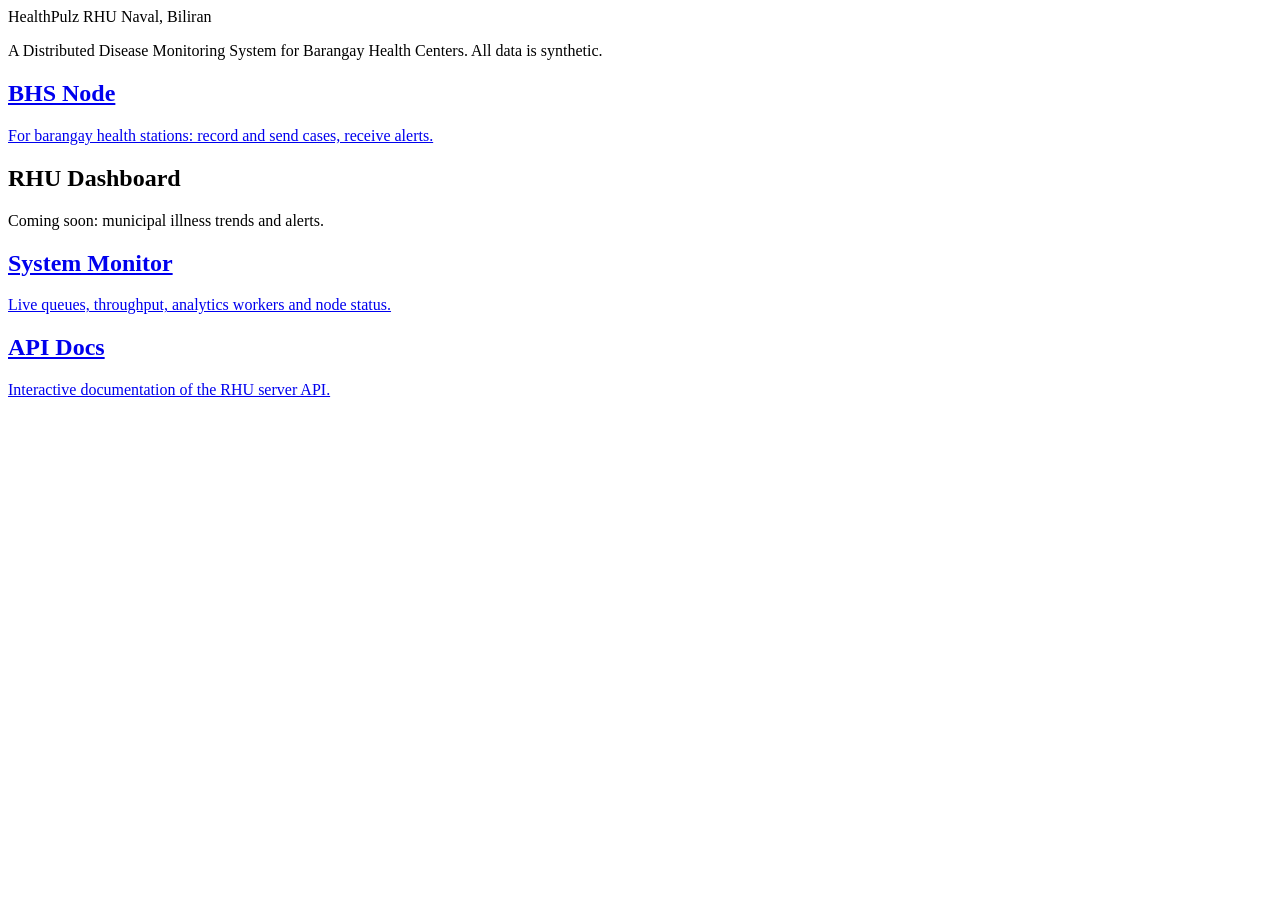
==== web/index.html @ d1b82925 "Add System Monitor page and screen spec for the designer - Live view of the MONITOR feed: join addre" ====
<!doctype html>
<html lang="en">
<head>
  <meta charset="utf-8">
  <meta name="viewport" content="width=device-width, initial-scale=1">
  <title>HealthPulz</title>
  <link rel="icon" href="data:,">
  <link rel="stylesheet" href="/css/base.css">
</head>
<body>
  <header class="app-header">
    <div class="brand">
      <span class="brand-name">HealthPulz</span>
      <span class="brand-role">RHU Naval, Biliran</span>
    </div>
  </header>

  <main class="container">
    <p class="muted">A Distributed Disease Monitoring System for Barangay Health Centers. All data is synthetic.</p>
    <nav class="links">
      <a class="card link-card" href="/node/">
        <h2>BHS Node</h2>
        <span class="muted small">For barangay health stations: record and send cases, receive alerts.</span>
      </a>
      <a class="card link-card" aria-disabled="true">
        <h2>RHU Dashboard</h2>
        <span class="muted small">Coming soon: municipal illness trends and alerts.</span>
      </a>
      <a class="card link-card" href="/monitor/">
        <h2>System Monitor</h2>
        <span class="muted small">Live queues, throughput, analytics workers and node status.</span>
      </a>
      <a class="card link-card" href="/docs">
        <h2>API Docs</h2>
        <span class="muted small">Interactive documentation of the RHU server API.</span>
      </a>
    </nav>
  </main>
</body>
</html>
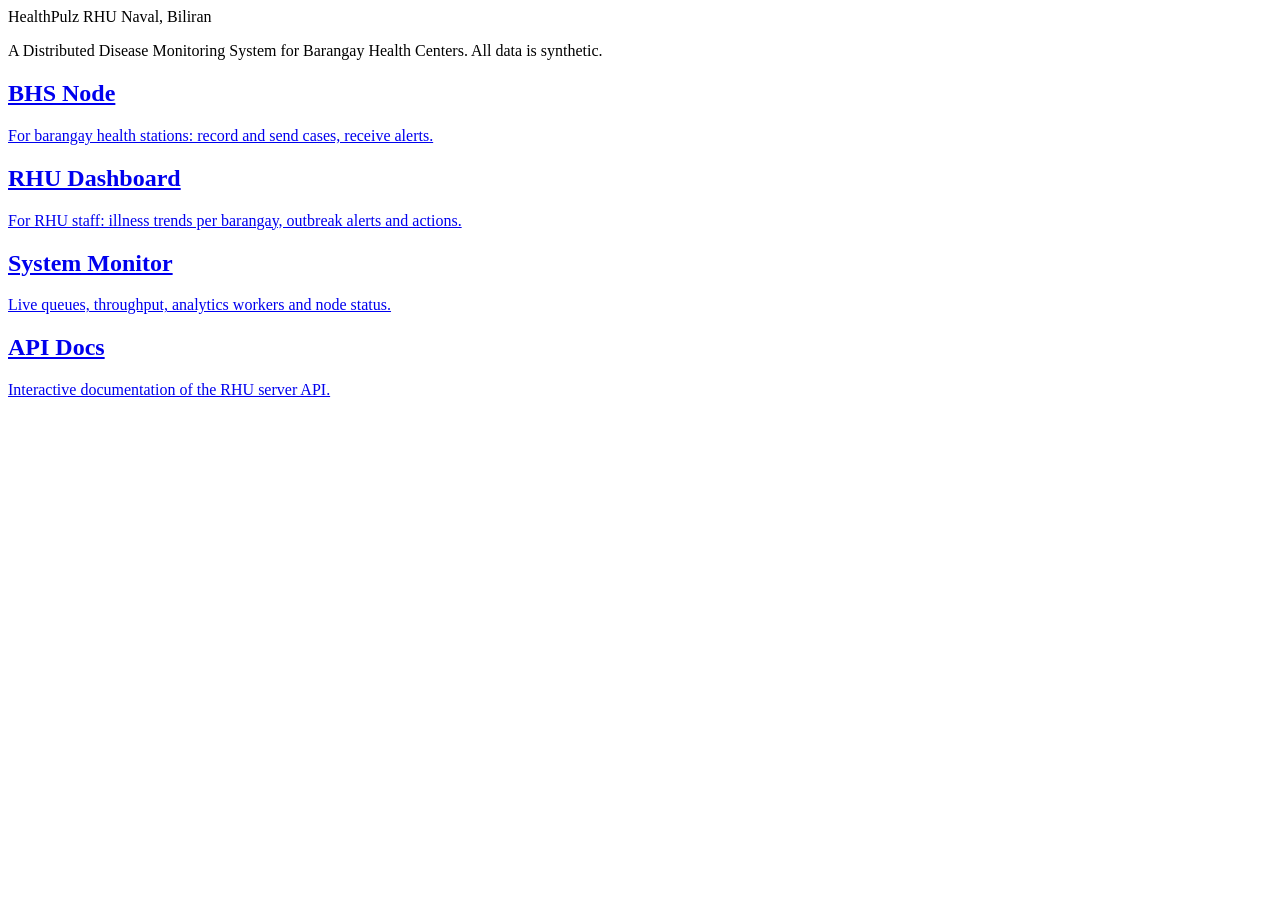
==== commit 4c091b3f: "Add RHU Dashboard page and screen specs for the designer - Disease cards with sparklines, active ale" ====
--- a/web/index.html
+++ b/web/index.html
@@ -22,9 +22,9 @@
         <h2>BHS Node</h2>
         <span class="muted small">For barangay health stations: record and send cases, receive alerts.</span>
       </a>
-      <a class="card link-card" aria-disabled="true">
+      <a class="card link-card" href="/dashboard/">
         <h2>RHU Dashboard</h2>
-        <span class="muted small">Coming soon: municipal illness trends and alerts.</span>
+        <span class="muted small">For RHU staff: illness trends per barangay, outbreak alerts and actions.</span>
       </a>
       <a class="card link-card" href="/monitor/">
         <h2>System Monitor</h2>
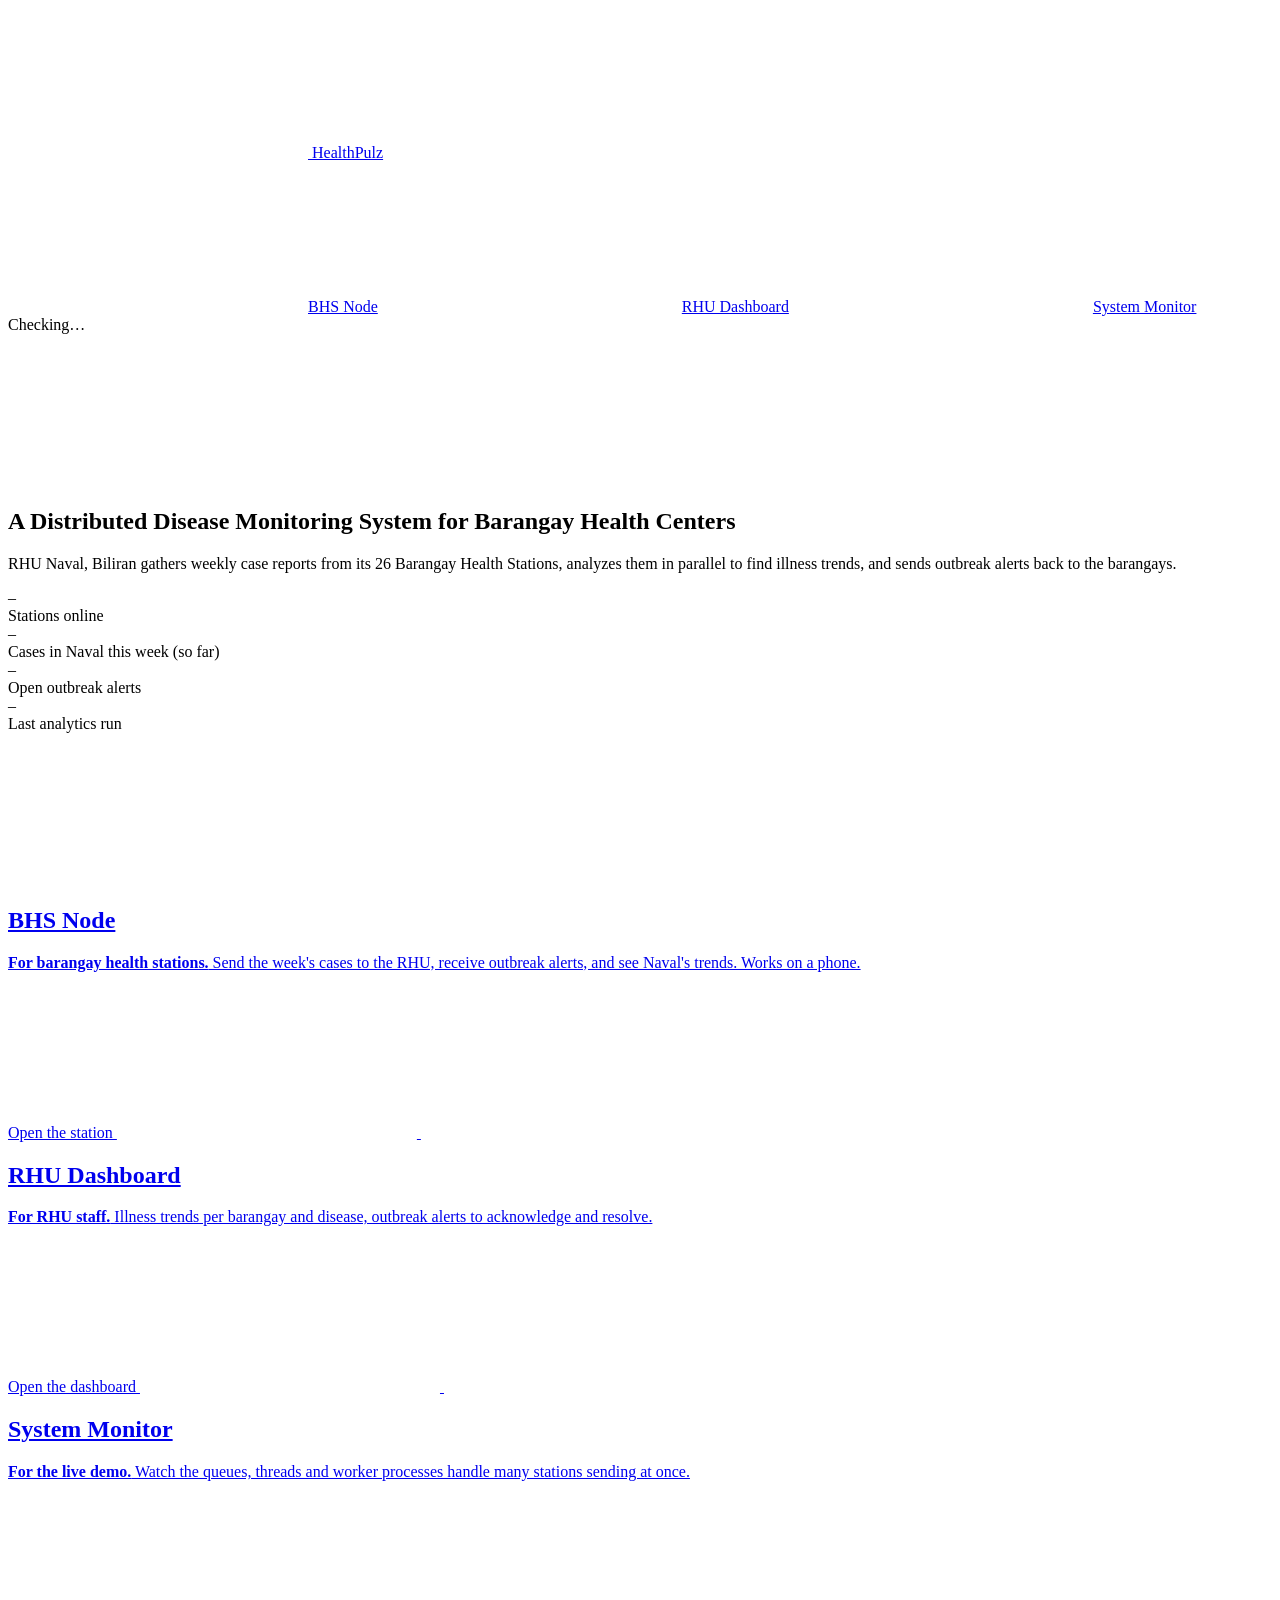
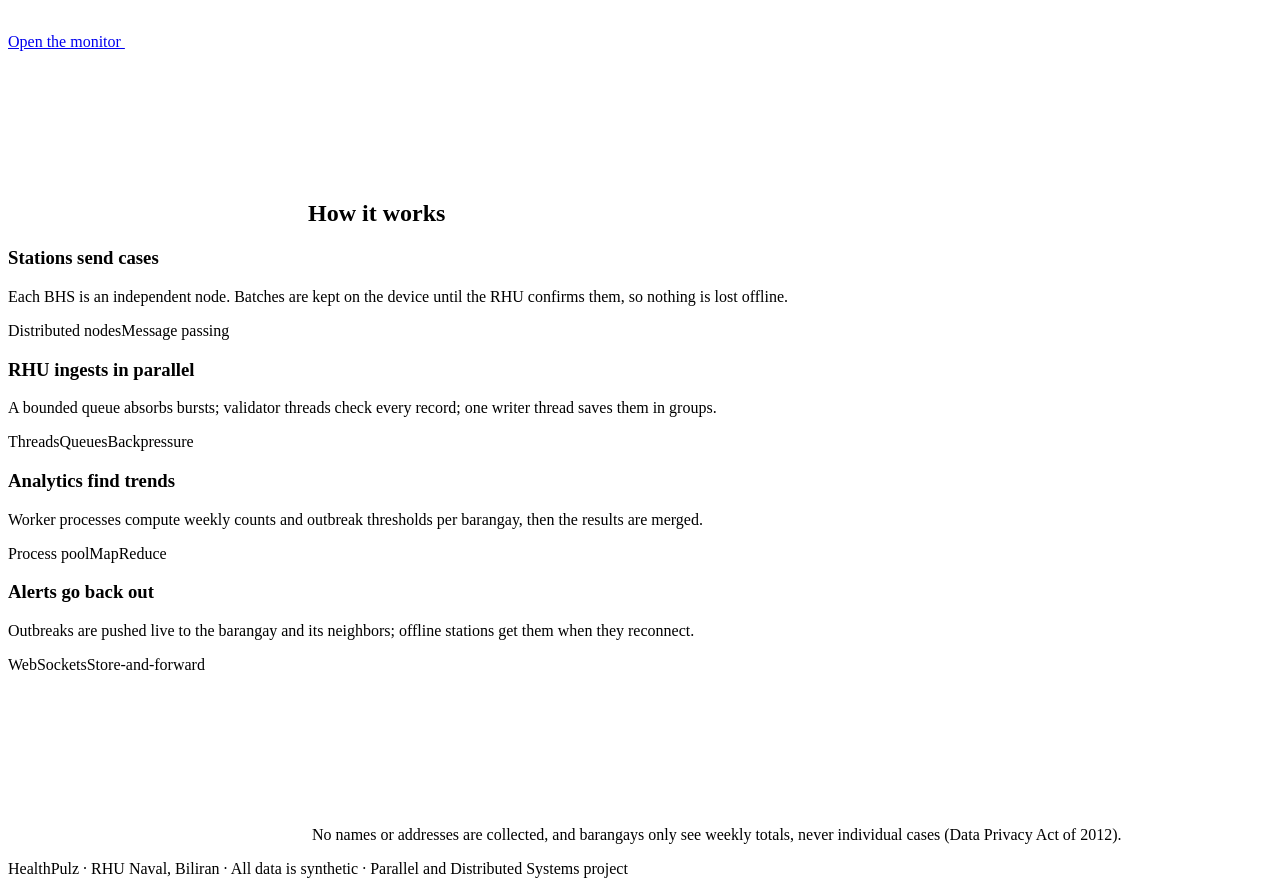
==== commit c153a7e5: "Design pass: shared design system, navigation, icons and home page - base.css rewritten as a design " ====
--- a/web/index.html
+++ b/web/index.html
@@ -3,38 +3,93 @@
 <head>
   <meta charset="utf-8">
   <meta name="viewport" content="width=device-width, initial-scale=1">
-  <title>HealthPulz</title>
+  <title>HealthPulz · RHU Naval</title>
   <link rel="icon" href="data:,">
   <link rel="stylesheet" href="/css/base.css">
 </head>
 <body>
   <header class="app-header">
-    <div class="brand">
+    <a class="brand" href="/">
+      <svg class="brand-mark" aria-hidden="true"><use href="/img/icons.svg#logo"/></svg>
       <span class="brand-name">HealthPulz</span>
-      <span class="brand-role">RHU Naval, Biliran</span>
-    </div>
+    </a>
+    <nav class="app-nav" aria-label="Pages">
+      <a href="/node/"><svg class="icon" aria-hidden="true"><use href="/img/icons.svg#station"/></svg>BHS Node</a>
+      <a href="/dashboard/"><svg class="icon" aria-hidden="true"><use href="/img/icons.svg#dashboard"/></svg>RHU Dashboard</a>
+      <a href="/monitor/"><svg class="icon" aria-hidden="true"><use href="/img/icons.svg#monitor"/></svg>System Monitor</a>
+    </nav>
+    <span id="connection" class="pill" role="status">Checking…</span>
   </header>
 
-  <main class="container">
-    <p class="muted">A Distributed Disease Monitoring System for Barangay Health Centers. All data is synthetic.</p>
-    <nav class="links">
-      <a class="card link-card" href="/node/">
+  <main class="container wide">
+    <section class="hero">
+      <svg class="brand-mark" aria-hidden="true"><use href="/img/icons.svg#logo"/></svg>
+      <h1>A Distributed Disease Monitoring System for Barangay Health Centers</h1>
+      <p>RHU Naval, Biliran gathers weekly case reports from its 26 Barangay Health Stations, analyzes them in parallel
+        to find illness trends, and sends outbreak alerts back to the barangays.</p>
+    </section>
+
+    <!-- Live numbers -->
+    <section class="stats kpis" aria-label="System right now">
+      <div class="stat"><div id="home-nodes" class="stat-value">–</div><div class="stat-label">Stations online</div></div>
+      <div class="stat"><div id="home-cases" class="stat-value">–</div><div class="stat-label">Cases in Naval this week (so far)</div></div>
+      <div class="stat"><div id="home-alerts" class="stat-value">–</div><div class="stat-label">Open outbreak alerts</div></div>
+      <div class="stat"><div id="home-analytics" class="stat-value">–</div><div class="stat-label" id="home-analytics-label">Last analytics run</div></div>
+    </section>
+
+    <!-- Who uses what -->
+    <section class="role-cards" aria-label="Pages">
+      <a class="card role-card" href="/node/">
+        <span class="role-icon"><svg class="icon" aria-hidden="true"><use href="/img/icons.svg#station"/></svg></span>
         <h2>BHS Node</h2>
-        <span class="muted small">For barangay health stations: record and send cases, receive alerts.</span>
+        <p><strong>For barangay health stations.</strong> Send the week's cases to the RHU, receive outbreak alerts, and see Naval's trends. Works on a phone.</p>
+        <span class="open">Open the station <svg class="icon" aria-hidden="true"><use href="/img/icons.svg#arrow"/></svg></span>
       </a>
-      <a class="card link-card" href="/dashboard/">
+      <a class="card role-card" href="/dashboard/">
+        <span class="role-icon"><svg class="icon" aria-hidden="true"><use href="/img/icons.svg#dashboard"/></svg></span>
         <h2>RHU Dashboard</h2>
-        <span class="muted small">For RHU staff: illness trends per barangay, outbreak alerts and actions.</span>
+        <p><strong>For RHU staff.</strong> Illness trends per barangay and disease, outbreak alerts to acknowledge and resolve.</p>
+        <span class="open">Open the dashboard <svg class="icon" aria-hidden="true"><use href="/img/icons.svg#arrow"/></svg></span>
       </a>
-      <a class="card link-card" href="/monitor/">
+      <a class="card role-card" href="/monitor/">
+        <span class="role-icon"><svg class="icon" aria-hidden="true"><use href="/img/icons.svg#monitor"/></svg></span>
         <h2>System Monitor</h2>
-        <span class="muted small">Live queues, throughput, analytics workers and node status.</span>
+        <p><strong>For the live demo.</strong> Watch the queues, threads and worker processes handle many stations sending at once.</p>
+        <span class="open">Open the monitor <svg class="icon" aria-hidden="true"><use href="/img/icons.svg#arrow"/></svg></span>
       </a>
-      <a class="card link-card" href="/docs">
-        <h2>API Docs</h2>
-        <span class="muted small">Interactive documentation of the RHU server API.</span>
-      </a>
-    </nav>
+    </section>
+
+    <!-- How it works -->
+    <section class="card" aria-labelledby="how-title">
+      <h2 id="how-title" class="section-title"><svg class="icon" aria-hidden="true"><use href="/img/icons.svg#layers"/></svg>How it works</h2>
+      <div class="steps">
+        <div class="step">
+          <h3>Stations send cases</h3>
+          <p>Each BHS is an independent node. Batches are kept on the device until the RHU confirms them, so nothing is lost offline.</p>
+          <div class="chips"><span class="chip">Distributed nodes</span><span class="chip">Message passing</span></div>
+        </div>
+        <div class="step">
+          <h3>RHU ingests in parallel</h3>
+          <p>A bounded queue absorbs bursts; validator threads check every record; one writer thread saves them in groups.</p>
+          <div class="chips"><span class="chip">Threads</span><span class="chip">Queues</span><span class="chip">Backpressure</span></div>
+        </div>
+        <div class="step">
+          <h3>Analytics find trends</h3>
+          <p>Worker processes compute weekly counts and outbreak thresholds per barangay, then the results are merged.</p>
+          <div class="chips"><span class="chip">Process pool</span><span class="chip">MapReduce</span></div>
+        </div>
+        <div class="step">
+          <h3>Alerts go back out</h3>
+          <p>Outbreaks are pushed live to the barangay and its neighbors; offline stations get them when they reconnect.</p>
+          <div class="chips"><span class="chip">WebSockets</span><span class="chip">Store-and-forward</span></div>
+        </div>
+      </div>
+      <p class="note"><svg class="icon" aria-hidden="true"><use href="/img/icons.svg#shield"/></svg>
+        No names or addresses are collected, and barangays only see weekly totals, never individual cases (Data Privacy Act of 2012).</p>
+    </section>
   </main>
+
+  <footer class="app-footer">HealthPulz · RHU Naval, Biliran · All data is synthetic · Parallel and Distributed Systems project</footer>
+  <script type="module" src="/js/home/main.js"></script>
 </body>
 </html>
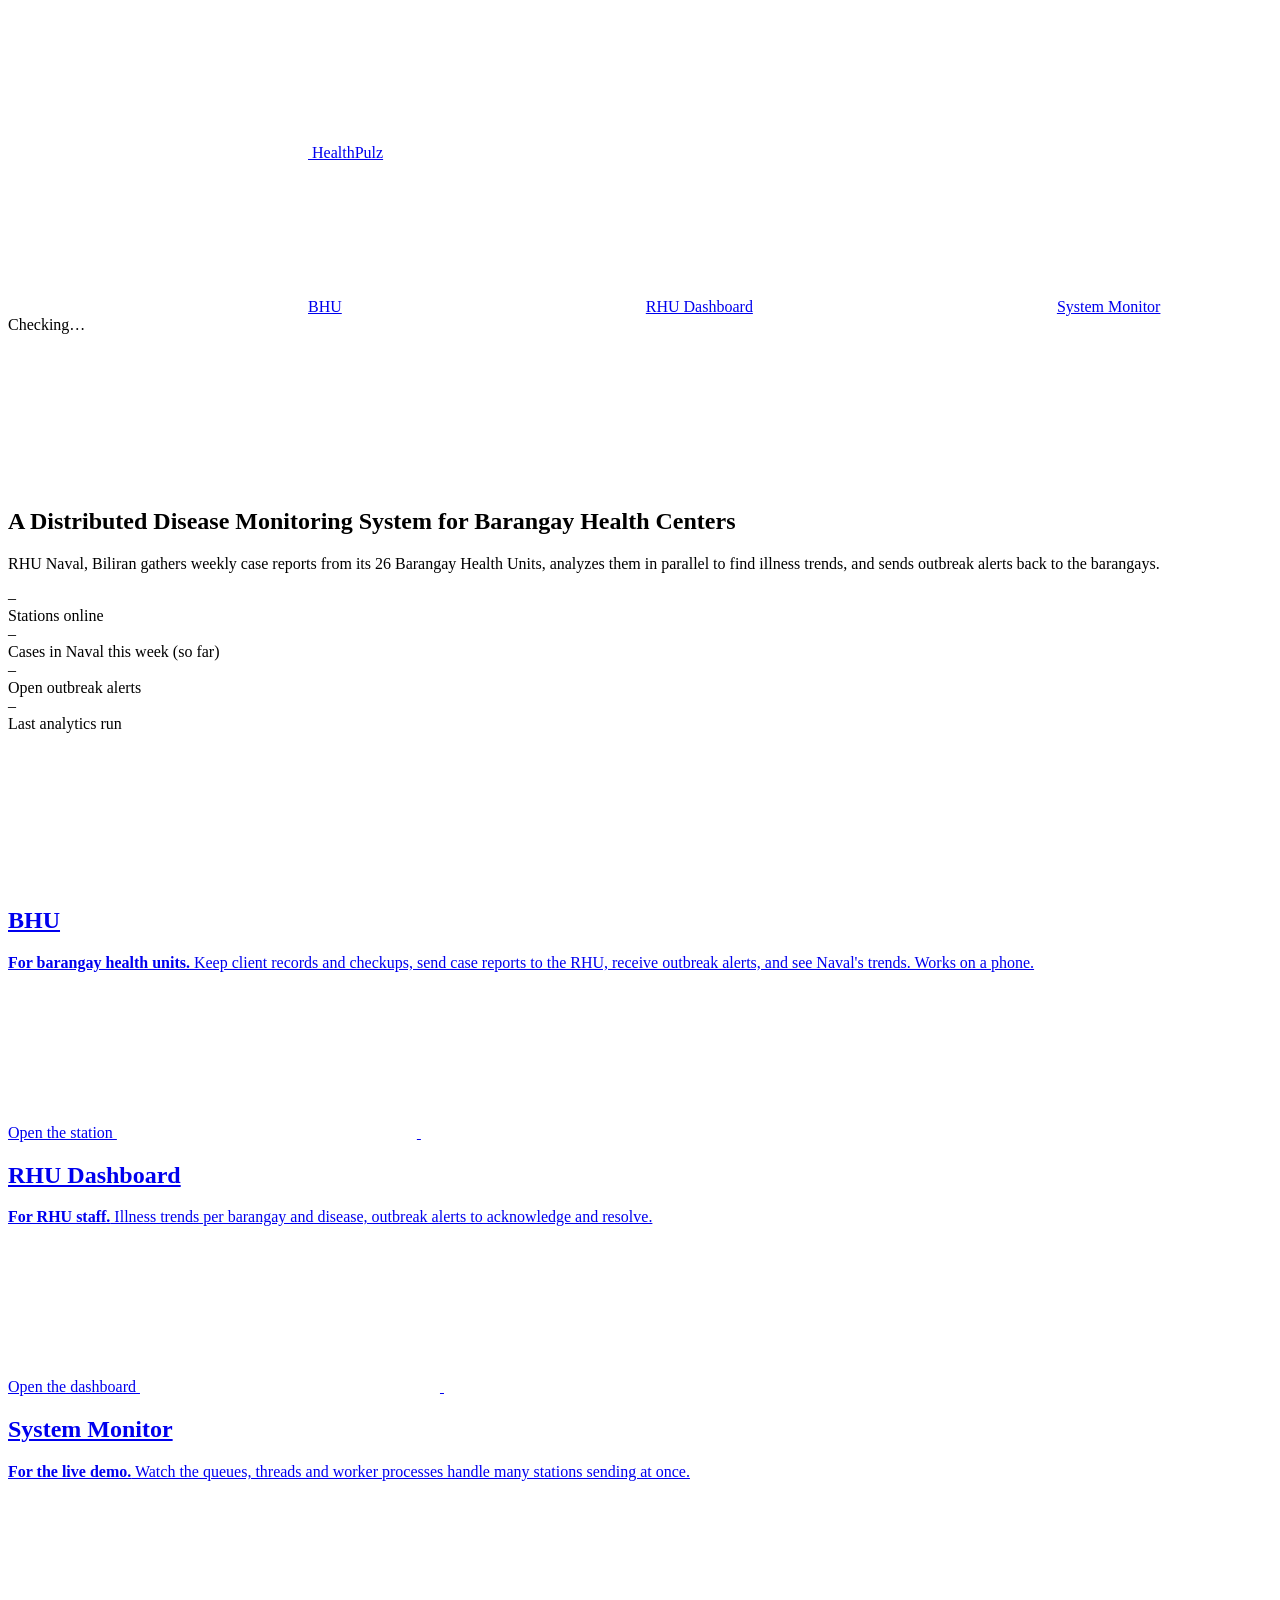
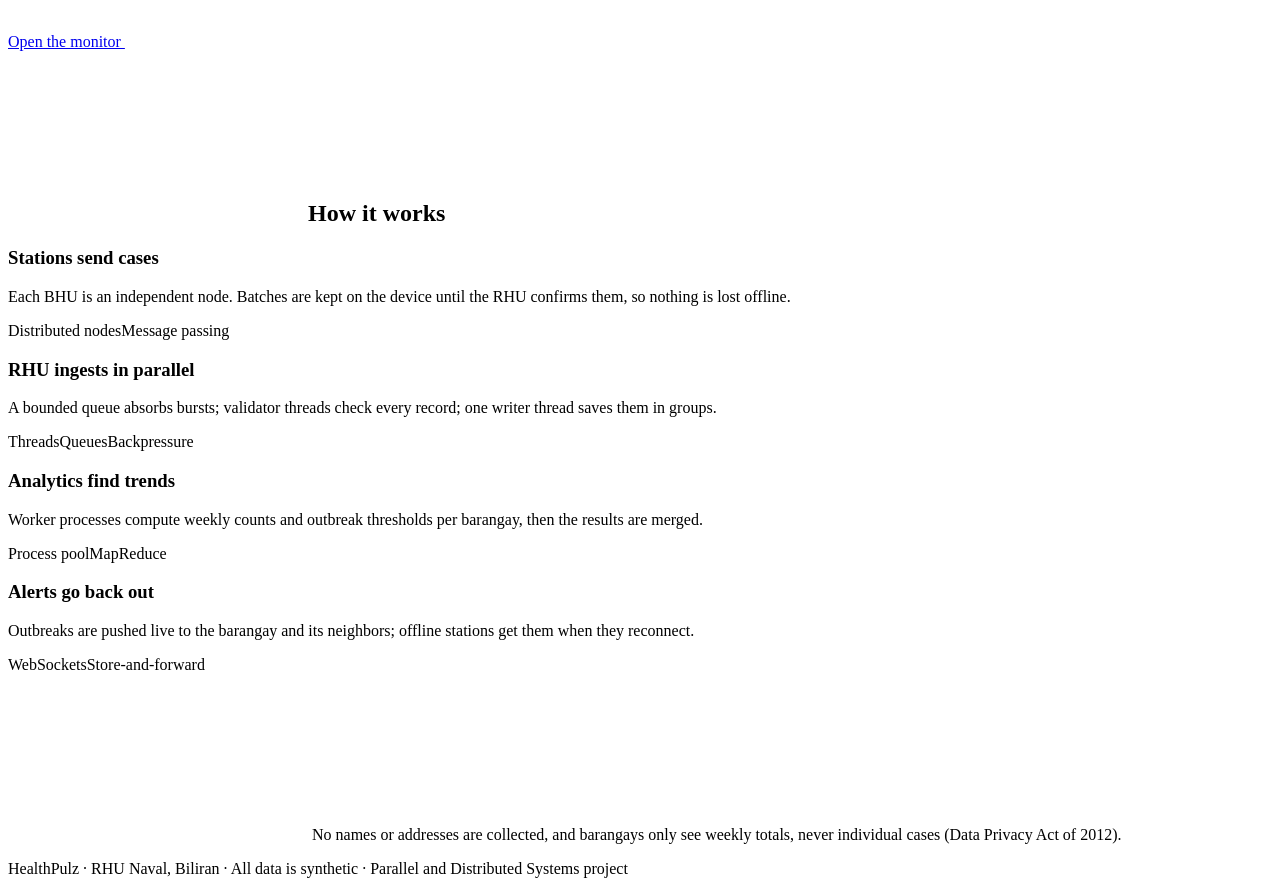
==== commit 78f736a0: "Turn the BHU page into a client records system - Clients, client profile, checkup form, visits and v" ====
--- a/web/index.html
+++ b/web/index.html
@@ -14,7 +14,7 @@
       <span class="brand-name">HealthPulz</span>
     </a>
     <nav class="app-nav" aria-label="Pages">
-      <a href="/node/"><svg class="icon" aria-hidden="true"><use href="/img/icons.svg#station"/></svg>BHS Node</a>
+      <a href="/node/"><svg class="icon" aria-hidden="true"><use href="/img/icons.svg#station"/></svg>BHU</a>
       <a href="/dashboard/"><svg class="icon" aria-hidden="true"><use href="/img/icons.svg#dashboard"/></svg>RHU Dashboard</a>
       <a href="/monitor/"><svg class="icon" aria-hidden="true"><use href="/img/icons.svg#monitor"/></svg>System Monitor</a>
     </nav>
@@ -25,7 +25,7 @@
     <section class="hero">
       <svg class="brand-mark" aria-hidden="true"><use href="/img/icons.svg#logo"/></svg>
       <h1>A Distributed Disease Monitoring System for Barangay Health Centers</h1>
-      <p>RHU Naval, Biliran gathers weekly case reports from its 26 Barangay Health Stations, analyzes them in parallel
+      <p>RHU Naval, Biliran gathers weekly case reports from its 26 Barangay Health Units, analyzes them in parallel
         to find illness trends, and sends outbreak alerts back to the barangays.</p>
     </section>
 
@@ -41,8 +41,8 @@
     <section class="role-cards" aria-label="Pages">
       <a class="card role-card" href="/node/">
         <span class="role-icon"><svg class="icon" aria-hidden="true"><use href="/img/icons.svg#station"/></svg></span>
-        <h2>BHS Node</h2>
-        <p><strong>For barangay health stations.</strong> Send the week's cases to the RHU, receive outbreak alerts, and see Naval's trends. Works on a phone.</p>
+        <h2>BHU</h2>
+        <p><strong>For barangay health units.</strong> Keep client records and checkups, send case reports to the RHU, receive outbreak alerts, and see Naval's trends. Works on a phone.</p>
         <span class="open">Open the station <svg class="icon" aria-hidden="true"><use href="/img/icons.svg#arrow"/></svg></span>
       </a>
       <a class="card role-card" href="/dashboard/">
@@ -65,7 +65,7 @@
       <div class="steps">
         <div class="step">
           <h3>Stations send cases</h3>
-          <p>Each BHS is an independent node. Batches are kept on the device until the RHU confirms them, so nothing is lost offline.</p>
+          <p>Each BHU is an independent node. Batches are kept on the device until the RHU confirms them, so nothing is lost offline.</p>
           <div class="chips"><span class="chip">Distributed nodes</span><span class="chip">Message passing</span></div>
         </div>
         <div class="step">
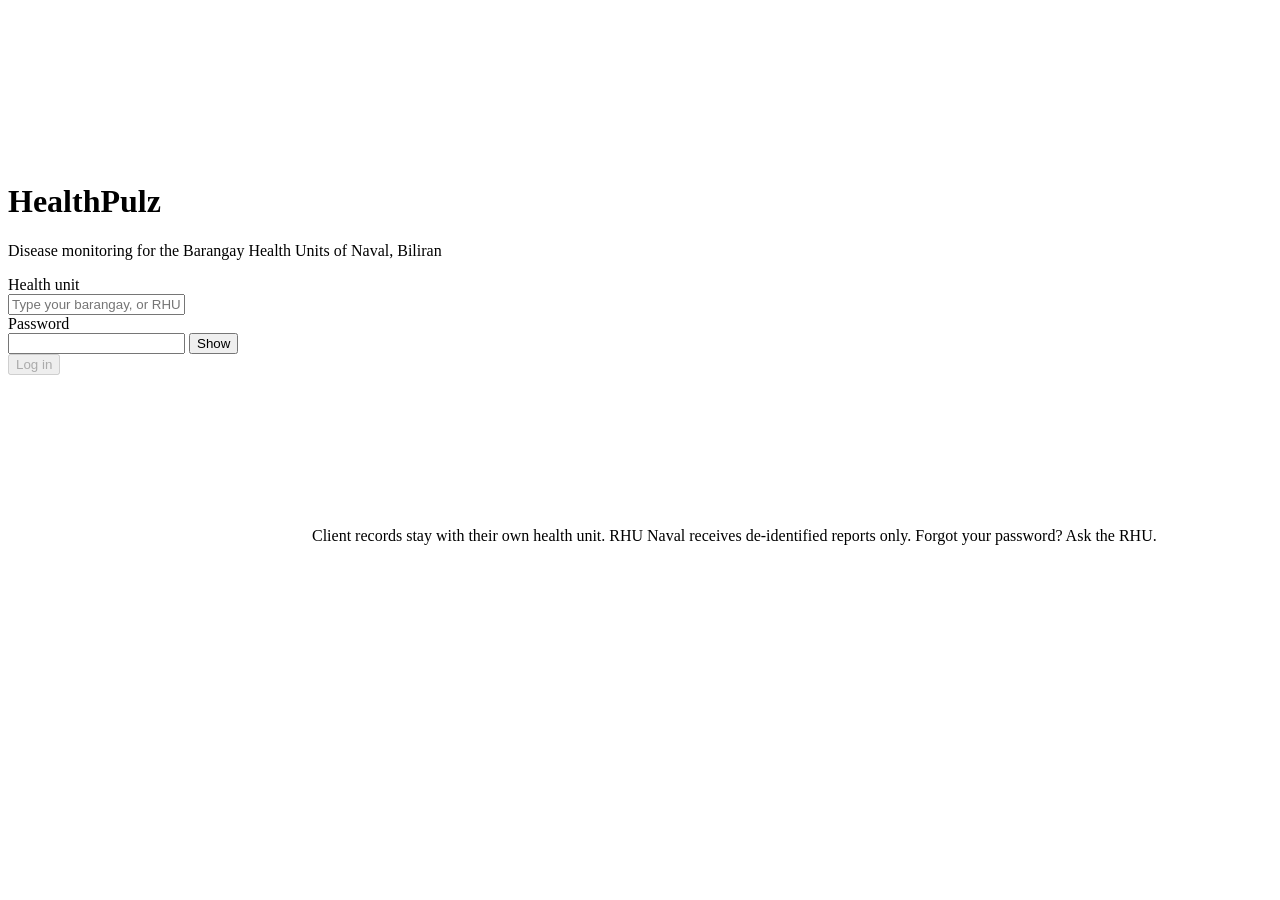
==== commit c80d8133: "Add login: one account per BHU, one for the RHU Anyone on the network could open any barangay's reco" ====
--- a/web/index.html
+++ b/web/index.html
@@ -2,94 +2,49 @@
 <html lang="en">
 <head>
   <meta charset="utf-8">
-  <meta name="viewport" content="width=device-width, initial-scale=1">
-  <title>HealthPulz · RHU Naval</title>
+  <meta name="viewport" content="width=device-width, initial-scale=1, viewport-fit=cover">
+  <meta name="theme-color" content="#0e8c6e">
+  <title>HealthPulz · Log in</title>
   <link rel="icon" href="data:,">
   <link rel="stylesheet" href="/css/base.css">
 </head>
 <body>
-  <header class="app-header">
-    <a class="brand" href="/">
+  <main class="login">
+    <div class="login-brand">
       <svg class="brand-mark" aria-hidden="true"><use href="/img/icons.svg#logo"/></svg>
-      <span class="brand-name">HealthPulz</span>
-    </a>
-    <nav class="app-nav" aria-label="Pages">
-      <a href="/node/"><svg class="icon" aria-hidden="true"><use href="/img/icons.svg#station"/></svg>BHU</a>
-      <a href="/dashboard/"><svg class="icon" aria-hidden="true"><use href="/img/icons.svg#dashboard"/></svg>RHU Dashboard</a>
-      <a href="/monitor/"><svg class="icon" aria-hidden="true"><use href="/img/icons.svg#monitor"/></svg>System Monitor</a>
-    </nav>
-    <span id="connection" class="pill" role="status">Checking…</span>
-  </header>
+      <h1>HealthPulz</h1>
+      <p class="muted">Disease monitoring for the Barangay Health Units of Naval, Biliran</p>
+    </div>
 
-  <main class="container wide">
-    <section class="hero">
-      <svg class="brand-mark" aria-hidden="true"><use href="/img/icons.svg#logo"/></svg>
-      <h1>A Distributed Disease Monitoring System for Barangay Health Centers</h1>
-      <p>RHU Naval, Biliran gathers weekly case reports from its 26 Barangay Health Units, analyzes them in parallel
-        to find illness trends, and sends outbreak alerts back to the barangays.</p>
-    </section>
-
-    <!-- Live numbers -->
-    <section class="stats kpis" aria-label="System right now">
-      <div class="stat"><div id="home-nodes" class="stat-value">–</div><div class="stat-label">Stations online</div></div>
-      <div class="stat"><div id="home-cases" class="stat-value">–</div><div class="stat-label">Cases in Naval this week (so far)</div></div>
-      <div class="stat"><div id="home-alerts" class="stat-value">–</div><div class="stat-label">Open outbreak alerts</div></div>
-      <div class="stat"><div id="home-analytics" class="stat-value">–</div><div class="stat-label" id="home-analytics-label">Last analytics run</div></div>
-    </section>
-
-    <!-- Who uses what -->
-    <section class="role-cards" aria-label="Pages">
-      <a class="card role-card" href="/node/">
-        <span class="role-icon"><svg class="icon" aria-hidden="true"><use href="/img/icons.svg#station"/></svg></span>
-        <h2>BHU</h2>
-        <p><strong>For barangay health units.</strong> Keep client records and checkups, send case reports to the RHU, receive outbreak alerts, and see Naval's trends. Works on a phone.</p>
-        <span class="open">Open the station <svg class="icon" aria-hidden="true"><use href="/img/icons.svg#arrow"/></svg></span>
-      </a>
-      <a class="card role-card" href="/dashboard/">
-        <span class="role-icon"><svg class="icon" aria-hidden="true"><use href="/img/icons.svg#dashboard"/></svg></span>
-        <h2>RHU Dashboard</h2>
-        <p><strong>For RHU staff.</strong> Illness trends per barangay and disease, outbreak alerts to acknowledge and resolve.</p>
-        <span class="open">Open the dashboard <svg class="icon" aria-hidden="true"><use href="/img/icons.svg#arrow"/></svg></span>
-      </a>
-      <a class="card role-card" href="/monitor/">
-        <span class="role-icon"><svg class="icon" aria-hidden="true"><use href="/img/icons.svg#monitor"/></svg></span>
-        <h2>System Monitor</h2>
-        <p><strong>For the live demo.</strong> Watch the queues, threads and worker processes handle many stations sending at once.</p>
-        <span class="open">Open the monitor <svg class="icon" aria-hidden="true"><use href="/img/icons.svg#arrow"/></svg></span>
-      </a>
-    </section>
-
-    <!-- How it works -->
-    <section class="card" aria-labelledby="how-title">
-      <h2 id="how-title" class="section-title"><svg class="icon" aria-hidden="true"><use href="/img/icons.svg#layers"/></svg>How it works</h2>
-      <div class="steps">
-        <div class="step">
-          <h3>Stations send cases</h3>
-          <p>Each BHU is an independent node. Batches are kept on the device until the RHU confirms them, so nothing is lost offline.</p>
-          <div class="chips"><span class="chip">Distributed nodes</span><span class="chip">Message passing</span></div>
-        </div>
-        <div class="step">
-          <h3>RHU ingests in parallel</h3>
-          <p>A bounded queue absorbs bursts; validator threads check every record; one writer thread saves them in groups.</p>
-          <div class="chips"><span class="chip">Threads</span><span class="chip">Queues</span><span class="chip">Backpressure</span></div>
-        </div>
-        <div class="step">
-          <h3>Analytics find trends</h3>
-          <p>Worker processes compute weekly counts and outbreak thresholds per barangay, then the results are merged.</p>
-          <div class="chips"><span class="chip">Process pool</span><span class="chip">MapReduce</span></div>
-        </div>
-        <div class="step">
-          <h3>Alerts go back out</h3>
-          <p>Outbreaks are pushed live to the barangay and its neighbors; offline stations get them when they reconnect.</p>
-          <div class="chips"><span class="chip">WebSockets</span><span class="chip">Store-and-forward</span></div>
+    <form id="login-form" class="card login-card" novalidate>
+      <div class="field">
+        <label for="unit-input">Health unit</label>
+        <div class="combobox">
+          <input id="unit-input" type="text" role="combobox" autocomplete="off"
+                 aria-autocomplete="list" aria-expanded="false" aria-controls="unit-list"
+                 placeholder="Type your barangay, or RHU Naval">
+          <ul id="unit-list" role="listbox" aria-label="Health units" hidden></ul>
         </div>
       </div>
-      <p class="note"><svg class="icon" aria-hidden="true"><use href="/img/icons.svg#shield"/></svg>
-        No names or addresses are collected, and barangays only see weekly totals, never individual cases (Data Privacy Act of 2012).</p>
-    </section>
+
+      <div class="field">
+        <label for="password-input">Password</label>
+        <div class="password-field">
+          <input id="password-input" type="password" autocomplete="current-password" autocapitalize="none" spellcheck="false">
+          <button id="show-password" class="link-btn small" type="button" aria-pressed="false" aria-label="Show password">Show</button>
+        </div>
+      </div>
+
+      <button id="login-btn" class="btn btn-primary btn-large btn-block" type="submit" disabled>Log in</button>
+      <p id="login-error" class="small login-error" role="alert"></p>
+    </form>
+
+    <p class="login-note muted small">
+      <svg class="icon" aria-hidden="true"><use href="/img/icons.svg#shield"/></svg>
+      Client records stay with their own health unit. RHU Naval receives de-identified reports only.
+      Forgot your password? Ask the RHU.
+    </p>
   </main>
-
-  <footer class="app-footer">HealthPulz · RHU Naval, Biliran · All data is synthetic · Parallel and Distributed Systems project</footer>
-  <script type="module" src="/js/home/main.js"></script>
+  <script type="module" src="/js/login/main.js"></script>
 </body>
 </html>
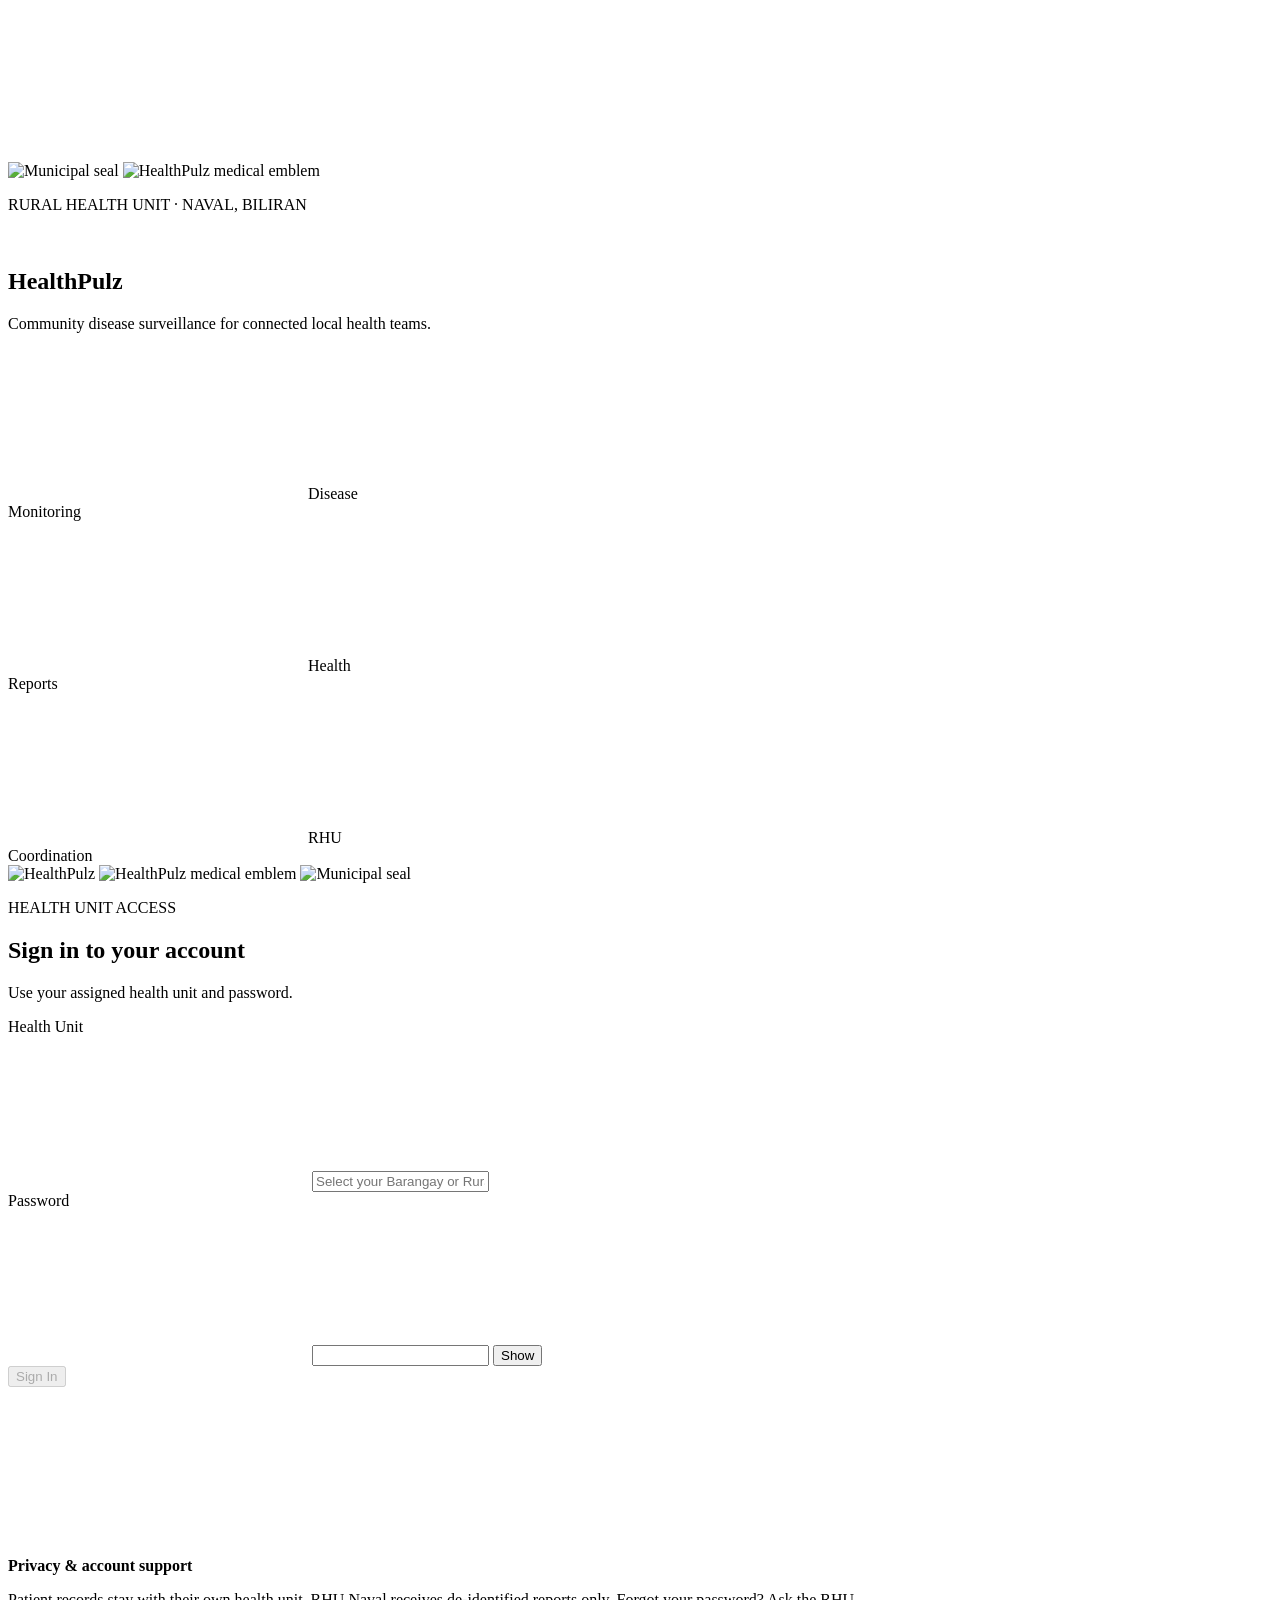
==== commit 0c62210d: "Apply the team's new design The member's redesign, merged onto the current version: new login page w" ====
--- a/web/index.html
+++ b/web/index.html
@@ -3,47 +3,78 @@
 <head>
   <meta charset="utf-8">
   <meta name="viewport" content="width=device-width, initial-scale=1, viewport-fit=cover">
-  <meta name="theme-color" content="#0e8c6e">
-  <title>HealthPulz · Log in</title>
+  <meta name="theme-color" content="#f5faff">
+  <title>HealthPulz · Sign in</title>
   <link rel="icon" href="data:,">
   <link rel="stylesheet" href="/css/base.css">
 </head>
-<body>
+<body class="login-page">
+  <div class="login-video-bg" aria-hidden="true">
+    <video muted loop playsinline preload="none" tabindex="-1" data-src="/media/landing-background.mp4"></video>
+  </div>
   <main class="login">
-    <div class="login-brand">
-      <svg class="brand-mark" aria-hidden="true"><use href="/img/icons.svg#logo"/></svg>
-      <h1>HealthPulz</h1>
-      <p class="muted">Disease monitoring for the Barangay Health Units of Naval, Biliran</p>
-    </div>
+    <section class="login-brand" aria-labelledby="brand-title">
+      <div class="login-partner-logos" role="group" aria-label="Municipal seal and HealthPulz medical emblem">
+        <img src="/img/seal.png" alt="Municipal seal">
+        <span class="login-logo-divider" aria-hidden="true"></span>
+        <img src="/img/logo.png" alt="HealthPulz medical emblem">
+      </div>
+      <p class="login-eyebrow" data-place="RURAL HEALTH UNIT · {TOWN}, {PROVINCE}">RURAL HEALTH UNIT · NAVAL, BILIRAN</p>
+      <div class="login-title-row">
+        <img class="brand-mark" src="/img/healthpulz-logo.png" alt="" aria-hidden="true">
+        <h1 id="brand-title"><span>Health</span><span class="login-title-accent">Pulz</span></h1>
+      </div>
+      <p class="login-description">Community disease surveillance for connected local health teams.</p>
+      <div class="login-feature-list" aria-label="Platform capabilities">
+        <div class="login-feature-tile"><svg class="icon" aria-hidden="true"><use href="/img/icons.svg#pulse"/></svg><span>Disease<br>Monitoring</span></div>
+        <div class="login-feature-tile"><svg class="icon" aria-hidden="true"><use href="/img/icons.svg#trend"/></svg><span>Health<br>Reports</span></div>
+        <div class="login-feature-tile"><svg class="icon" aria-hidden="true"><use href="/img/icons.svg#nodes"/></svg><span>RHU<br>Coordination</span></div>
+      </div>
+    </section>
 
-    <form id="login-form" class="card login-card" novalidate>
-      <div class="field">
-        <label for="unit-input">Health unit</label>
-        <div class="combobox">
-          <input id="unit-input" type="text" role="combobox" autocomplete="off"
-                 aria-autocomplete="list" aria-expanded="false" aria-controls="unit-list"
-                 placeholder="Type your barangay, or RHU Naval">
-          <ul id="unit-list" role="listbox" aria-label="Health units" hidden></ul>
+    <section class="login-access" aria-labelledby="signin-title">
+      <form id="login-form" class="card login-card" autocomplete="off" novalidate>
+        <div class="login-card-logos" role="group" aria-label="HealthPulz, medical emblem, and municipal seal">
+          <img src="/img/healthpulz-logo.png" alt="HealthPulz">
+          <img src="/img/logo.png" alt="HealthPulz medical emblem">
+          <img src="/img/seal.png" alt="Municipal seal">
         </div>
-      </div>
+        <div class="login-card-heading">
+          <p class="login-eyebrow">HEALTH UNIT ACCESS</p>
+          <h2 id="signin-title">Sign in to your account</h2>
+          <p class="login-instruction">Use your assigned health unit and password.</p>
+        </div>
+        <div class="field">
+          <label for="unit-input">Health Unit</label>
+          <div class="combobox">
+            <svg class="field-leading-icon" aria-hidden="true"><use href="/img/icons.svg#station"/></svg>
+            <input id="unit-input" type="text" role="combobox" autocomplete="off"
+                   aria-autocomplete="list" aria-expanded="false" aria-controls="unit-list"
+                   placeholder="Select your Barangay or Rural Health Unit">
+            <ul id="unit-list" role="listbox" aria-label="Health units" hidden></ul>
+          </div>
+        </div>
 
-      <div class="field">
-        <label for="password-input">Password</label>
-        <div class="password-field">
-          <input id="password-input" type="password" autocomplete="current-password" autocapitalize="none" spellcheck="false">
-          <button id="show-password" class="link-btn small" type="button" aria-pressed="false" aria-label="Show password">Show</button>
+        <div class="field">
+          <label for="password-input">Password</label>
+          <div class="password-field">
+            <svg class="field-leading-icon" aria-hidden="true"><use href="/img/icons.svg#shield"/></svg>
+            <input id="password-input" type="password" autocomplete="new-password" autocapitalize="none" spellcheck="false">
+            <button id="show-password" class="link-btn small" type="button" aria-pressed="false" aria-label="Show password">Show</button>
+          </div>
         </div>
-      </div>
 
-      <button id="login-btn" class="btn btn-primary btn-large btn-block" type="submit" disabled>Log in</button>
-      <p id="login-error" class="small login-error" role="alert"></p>
-    </form>
+        <button id="login-btn" class="btn btn-primary btn-large btn-block" type="submit" disabled>Sign In</button>
+        <p id="login-error" class="small login-error" role="alert"></p>
+      </form>
 
-    <p class="login-note muted small">
-      <svg class="icon" aria-hidden="true"><use href="/img/icons.svg#shield"/></svg>
-      Client records stay with their own health unit. RHU Naval receives de-identified reports only.
-      Forgot your password? Ask the RHU.
-    </p>
+      <aside class="login-note" aria-label="Privacy and account support">
+        <svg class="icon" aria-hidden="true"><use href="/img/icons.svg#shield"/></svg>
+        <div><strong>Privacy &amp; account support</strong>
+          <p data-place="Patient records stay with their own health unit. {rhu} receives de-identified reports only. Forgot your password? Ask the RHU.">Patient records stay with their own health unit. RHU Naval receives de-identified reports only. Forgot your password? Ask the RHU.</p>
+        </div>
+      </aside>
+    </section>
   </main>
   <script type="module" src="/js/login/main.js"></script>
 </body>
